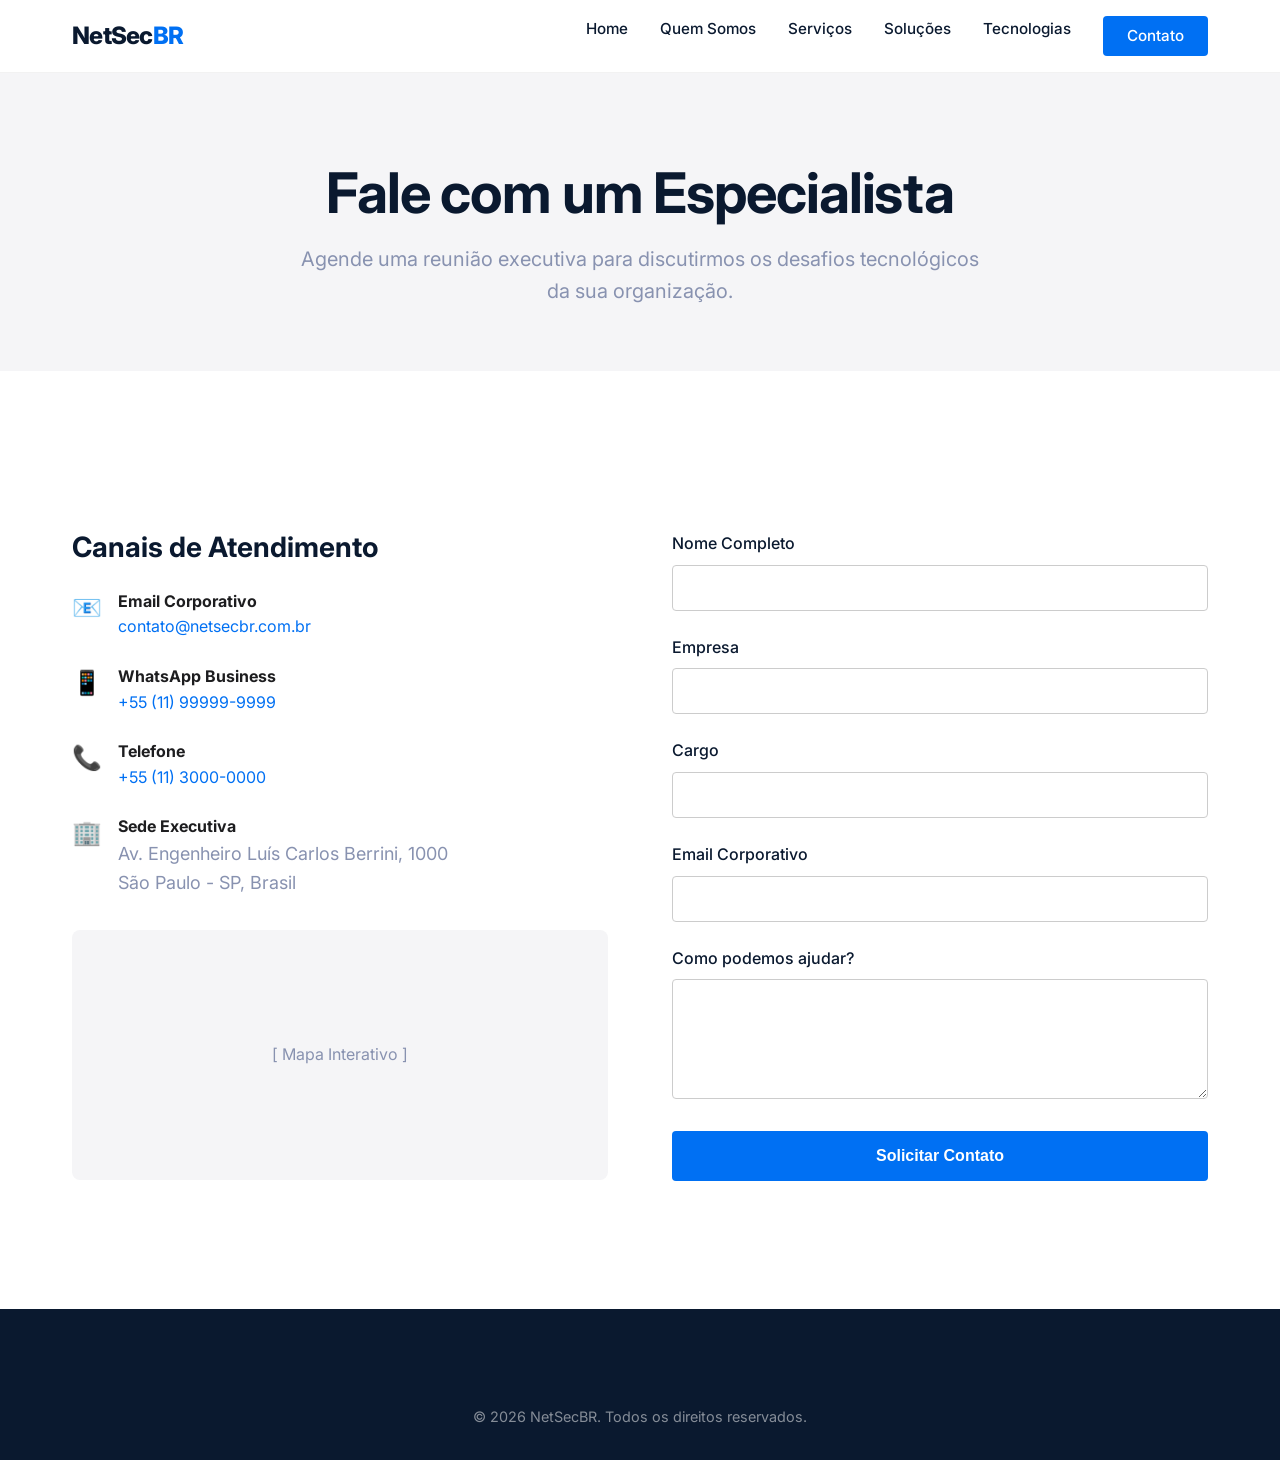
==== website/contato.html @ 1014b611 "feat: Inicialização completa da identidade digital NetSecBR (Website, Assets, Documentação e Apresen" ====
<!DOCTYPE html>
<html lang="pt-BR">
<head>
    <meta charset="UTF-8">
    <meta name="viewport" content="width=device-width, initial-scale=1.0">
    <title>Contato | NetSecBR</title>
    <meta name="description" content="Fale com nossos executivos e agende uma reunião estratégica para sua empresa.">
    <link href="https://fonts.googleapis.com/css2?family=Inter:wght@400;500;600;700;800&display=swap" rel="stylesheet">
    <link rel="stylesheet" href="../assets/css/style.css">
    <style>
        .page-header {
            padding: 10rem 0 4rem;
            background-color: var(--color-light-gray);
            text-align: center;
        }
        .contact-grid {
            display: grid;
            grid-template-columns: 1fr 1fr;
            gap: 4rem;
            margin-top: 2rem;
        }
        .contact-info h3 {
            color: var(--color-primary);
            margin-bottom: 1.5rem;
        }
        .info-item {
            margin-bottom: 1.5rem;
            display: flex;
            align-items: flex-start;
            gap: 1rem;
        }
        .info-icon {
            font-size: 1.5rem;
        }
        .form-group {
            margin-bottom: 1.5rem;
        }
        .form-group label {
            display: block;
            margin-bottom: 0.5rem;
            font-weight: 500;
            color: var(--color-primary);
        }
        .form-control {
            width: 100%;
            padding: 0.75rem;
            border: 1px solid #ccc;
            border-radius: 4px;
            font-family: inherit;
            font-size: 1rem;
        }
        textarea.form-control {
            resize: vertical;
            min-height: 120px;
        }
        
        @media (max-width: 768px) {
            .contact-grid { grid-template-columns: 1fr; }
        }
    </style>
</head>
<body>

    <header class="header">
        <div class="container nav-container">
            <a href="index.html" class="logo">NetSec<span>BR</span></a>
            <nav>
                <ul class="nav-links">
                    <li><a href="index.html">Home</a></li>
                    <li><a href="sobre.html">Quem Somos</a></li>
                    <li><a href="servicos.html">Serviços</a></li>
                    <li><a href="solucoes.html">Soluções</a></li>
                    <li><a href="tecnologias.html">Tecnologias</a></li>
                    <li><a href="contato.html" class="btn btn-primary" style="padding: 0.5rem 1.5rem; color: white;">Contato</a></li>
                </ul>
            </nav>
        </div>
    </header>

    <div class="page-header">
        <div class="container">
            <h1>Fale com um Especialista</h1>
            <p style="max-width: 700px; margin: 0 auto; font-size: 1.25rem;">Agende uma reunião executiva para discutirmos os desafios tecnológicos da sua organização.</p>
        </div>
    </div>

    <section class="section">
        <div class="container contact-grid">
            
            <!-- Informações de Contato -->
            <div class="contact-info">
                <h3>Canais de Atendimento</h3>
                
                <div class="info-item">
                    <div class="info-icon">📧</div>
                    <div>
                        <strong>Email Corporativo</strong><br>
                        <a href="mailto:contato@netsecbr.com.br">contato@netsecbr.com.br</a>
                    </div>
                </div>
                
                <div class="info-item">
                    <div class="info-icon">📱</div>
                    <div>
                        <strong>WhatsApp Business</strong><br>
                        <a href="#">+55 (11) 99999-9999</a>
                    </div>
                </div>
                
                <div class="info-item">
                    <div class="info-icon">📞</div>
                    <div>
                        <strong>Telefone</strong><br>
                        <a href="#">+55 (11) 3000-0000</a>
                    </div>
                </div>
                
                <div class="info-item">
                    <div class="info-icon">🏢</div>
                    <div>
                        <strong>Sede Executiva</strong><br>
                        <p style="margin:0;">Av. Engenheiro Luís Carlos Berrini, 1000<br>São Paulo - SP, Brasil</p>
                    </div>
                </div>
                
                <div style="margin-top: 2rem; width: 100%; height: 250px; background-color: var(--color-light-gray); display: flex; align-items: center; justify-content: center; border-radius: 8px;">
                    <span style="color: var(--color-gray);">[ Mapa Interativo ]</span>
                </div>
            </div>

            <!-- Formulário -->
            <div class="contact-form">
                <form action="#" method="POST" onsubmit="event.preventDefault(); alert('Mensagem enviada com sucesso! Nossos executivos entrarão em contato em breve.');">
                    <div class="form-group">
                        <label for="nome">Nome Completo</label>
                        <input type="text" id="nome" class="form-control" required>
                    </div>
                    
                    <div class="form-group">
                        <label for="empresa">Empresa</label>
                        <input type="text" id="empresa" class="form-control" required>
                    </div>
                    
                    <div class="form-group">
                        <label for="cargo">Cargo</label>
                        <input type="text" id="cargo" class="form-control" required>
                    </div>
                    
                    <div class="form-group">
                        <label for="email">Email Corporativo</label>
                        <input type="email" id="email" class="form-control" required>
                    </div>
                    
                    <div class="form-group">
                        <label for="mensagem">Como podemos ajudar?</label>
                        <textarea id="mensagem" class="form-control" required></textarea>
                    </div>
                    
                    <button type="submit" class="btn btn-primary" style="width: 100%;">Solicitar Contato</button>
                </form>
            </div>

        </div>
    </section>

    <!-- Footer reduzido -->
    <footer class="footer">
        <div class="container">
            <div class="footer-bottom" style="border-top: none;">
                &copy; 2026 NetSecBR. Todos os direitos reservados.
            </div>
        </div>
    </footer>

</body>
</html>
---- assets/css/style.css ----
/* ==========================================================================
   NetSecBR - Estilos Globais
   ========================================================================== */

:root {
    /* Paleta de Cores */
    --color-primary: #0A192F; /* Azul Escuro */
    --color-secondary: #0070F3; /* Azul Tecnológico */
    --color-white: #FFFFFF;
    --color-light-gray: #F5F5F7;
    --color-gray: #8892B0;
    --color-dark-gray: #1D1D1F;
    
    /* Tipografia */
    --font-primary: 'Inter', -apple-system, BlinkMacSystemFont, "Segoe UI", Roboto, Helvetica, Arial, sans-serif;
    
    /* Espaçamentos */
    --spacing-xs: 0.5rem;
    --spacing-sm: 1rem;
    --spacing-md: 2rem;
    --spacing-lg: 4rem;
    --spacing-xl: 8rem;
    
    /* Transições */
    --transition-fast: 0.2s ease;
}

* {
    margin: 0;
    padding: 0;
    box-sizing: border-box;
}

body {
    font-family: var(--font-primary);
    color: var(--color-dark-gray);
    background-color: var(--color-white);
    line-height: 1.6;
    -webkit-font-smoothing: antialiased;
}

/* ==========================================================================
   Tipografia
   ========================================================================== */

h1, h2, h3, h4, h5, h6 {
    color: var(--color-primary);
    font-weight: 700;
    line-height: 1.2;
    margin-bottom: var(--spacing-sm);
}

h1 { font-size: 3.5rem; letter-spacing: -0.02em; }
h2 { font-size: 2.5rem; letter-spacing: -0.01em; }
h3 { font-size: 1.75rem; }

p {
    margin-bottom: var(--spacing-sm);
    color: var(--color-gray);
    font-size: 1.125rem;
}

a {
    color: var(--color-secondary);
    text-decoration: none;
    transition: color var(--transition-fast);
}

a:hover {
    color: var(--color-primary);
}

/* ==========================================================================
   Layout & Componentes
   ========================================================================== */

.container {
    width: 100%;
    max-width: 1200px;
    margin: 0 auto;
    padding: 0 var(--spacing-md);
}

.section {
    padding: var(--spacing-xl) 0;
}

.section-light {
    background-color: var(--color-light-gray);
}

.section-dark {
    background-color: var(--color-primary);
    color: var(--color-white);
}

.section-dark h2, 
.section-dark h3, 
.section-dark p {
    color: var(--color-white);
}

.section-dark p {
    opacity: 0.8;
}

/* Botões */
.btn {
    display: inline-block;
    padding: 1rem 2rem;
    font-weight: 600;
    border-radius: 4px;
    transition: all var(--transition-fast);
    cursor: pointer;
    border: none;
    font-size: 1rem;
}

.btn-primary {
    background-color: var(--color-secondary);
    color: var(--color-white);
}

.btn-primary:hover {
    background-color: var(--color-primary);
    color: var(--color-white);
    transform: translateY(-2px);
    box-shadow: 0 4px 12px rgba(0, 112, 243, 0.3);
}

.btn-outline {
    background-color: transparent;
    color: var(--color-secondary);
    border: 2px solid var(--color-secondary);
}

.btn-outline:hover {
    background-color: var(--color-secondary);
    color: var(--color-white);
}

/* ==========================================================================
   Navegação
   ========================================================================== */

.header {
    position: fixed;
    top: 0;
    left: 0;
    width: 100%;
    background-color: rgba(255, 255, 255, 0.95);
    backdrop-filter: blur(10px);
    z-index: 1000;
    border-bottom: 1px solid rgba(0,0,0,0.05);
    padding: var(--spacing-sm) 0;
}

.nav-container {
    display: flex;
    justify-content: space-between;
    align-items: center;
}

.logo {
    font-size: 1.5rem;
    font-weight: 800;
    color: var(--color-primary);
    letter-spacing: -0.03em;
}

.logo span {
    color: var(--color-secondary);
}

.nav-links {
    display: flex;
    gap: var(--spacing-md);
    list-style: none;
}

.nav-links a {
    color: var(--color-primary);
    font-weight: 500;
    font-size: 0.95rem;
}

.nav-links a:hover {
    color: var(--color-secondary);
}

/* ==========================================================================
   Footer
   ========================================================================== */

.footer {
    background-color: var(--color-primary);
    color: var(--color-white);
    padding: var(--spacing-lg) 0 var(--spacing-md);
}

.footer-grid {
    display: grid;
    grid-template-columns: repeat(auto-fit, minmax(250px, 1fr));
    gap: var(--spacing-lg);
    margin-bottom: var(--spacing-lg);
}

.footer-col h4 {
    color: var(--color-white);
    margin-bottom: var(--spacing-sm);
    font-size: 1.2rem;
}

.footer-col ul {
    list-style: none;
}

.footer-col ul li {
    margin-bottom: 0.5rem;
}

.footer-col ul a {
    color: rgba(255,255,255,0.7);
}

.footer-col ul a:hover {
    color: var(--color-white);
}

.footer-bottom {
    text-align: center;
    padding-top: var(--spacing-md);
    border-top: 1px solid rgba(255,255,255,0.1);
    color: rgba(255,255,255,0.5);
    font-size: 0.9rem;
}

/* ==========================================================================
   Responsividade
   ========================================================================== */

@media (max-width: 768px) {
    h1 { font-size: 2.5rem; }
    h2 { font-size: 2rem; }
    
    .nav-links {
        display: none; /* Em um projeto real, aqui entraria o menu hamburger */
    }
    
    .section {
        padding: var(--spacing-lg) 0;
    }
}
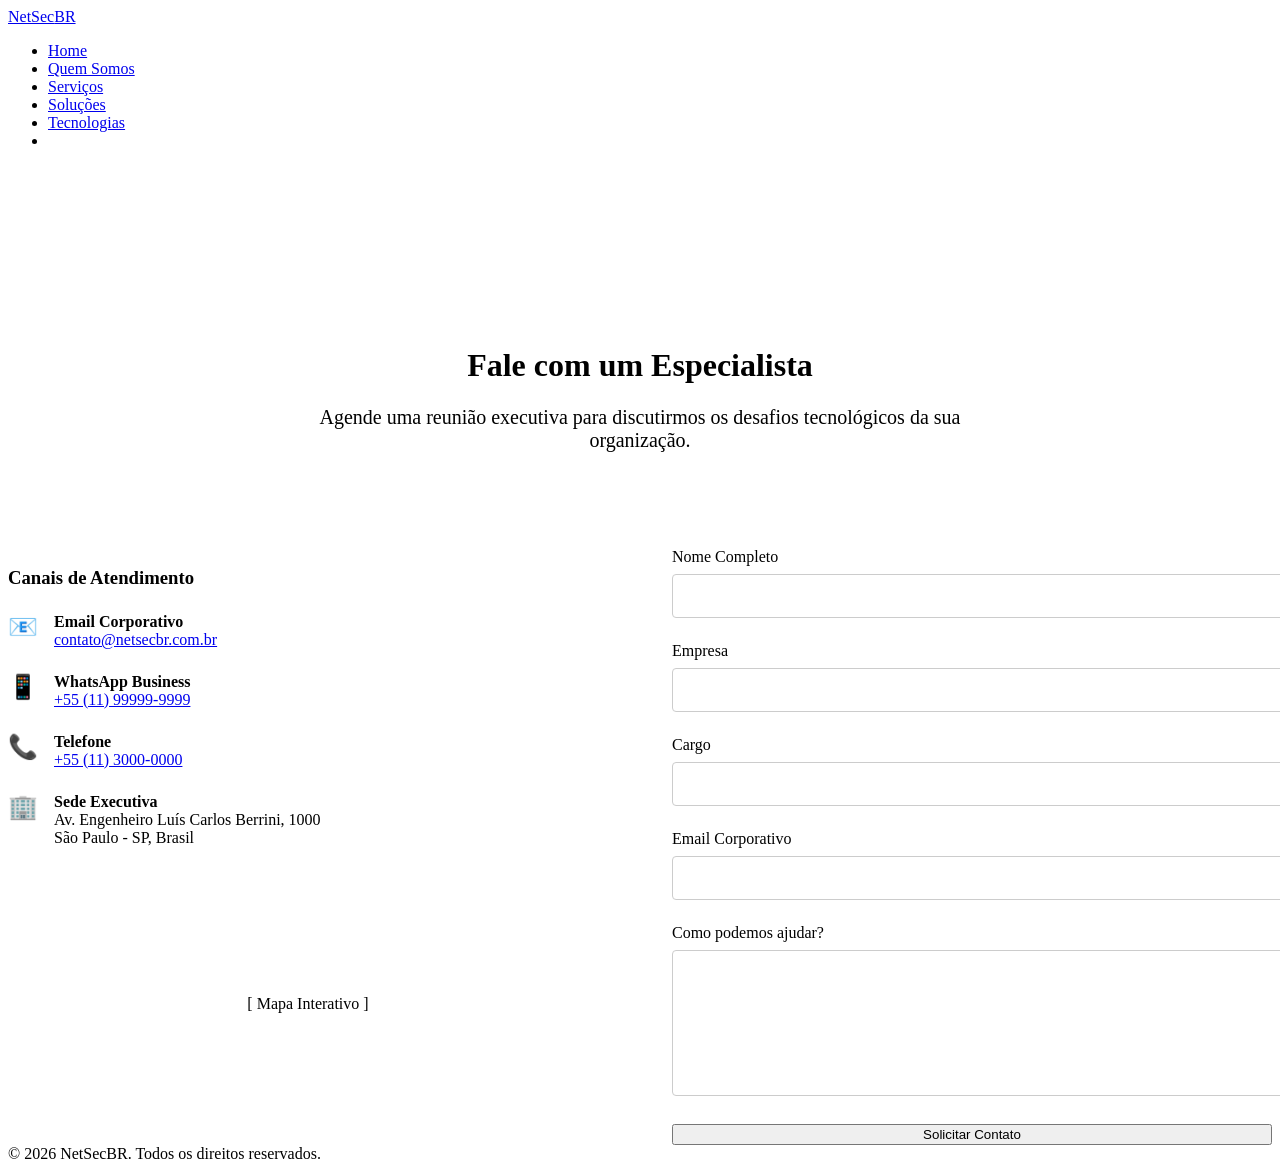
==== commit 5d32b121: "fix: Corrigir caminhos relativos dos assets para GitHub Pages" ====
--- a/website/contato.html
+++ b/website/contato.html
@@ -6,7 +6,7 @@
     <title>Contato | NetSecBR</title>
     <meta name="description" content="Fale com nossos executivos e agende uma reunião estratégica para sua empresa.">
     <link href="https://fonts.googleapis.com/css2?family=Inter:wght@400;500;600;700;800&display=swap" rel="stylesheet">
-    <link rel="stylesheet" href="../assets/css/style.css">
+    <link rel="stylesheet" href="assets/css/style.css">
     <style>
         .page-header {
             padding: 10rem 0 4rem;
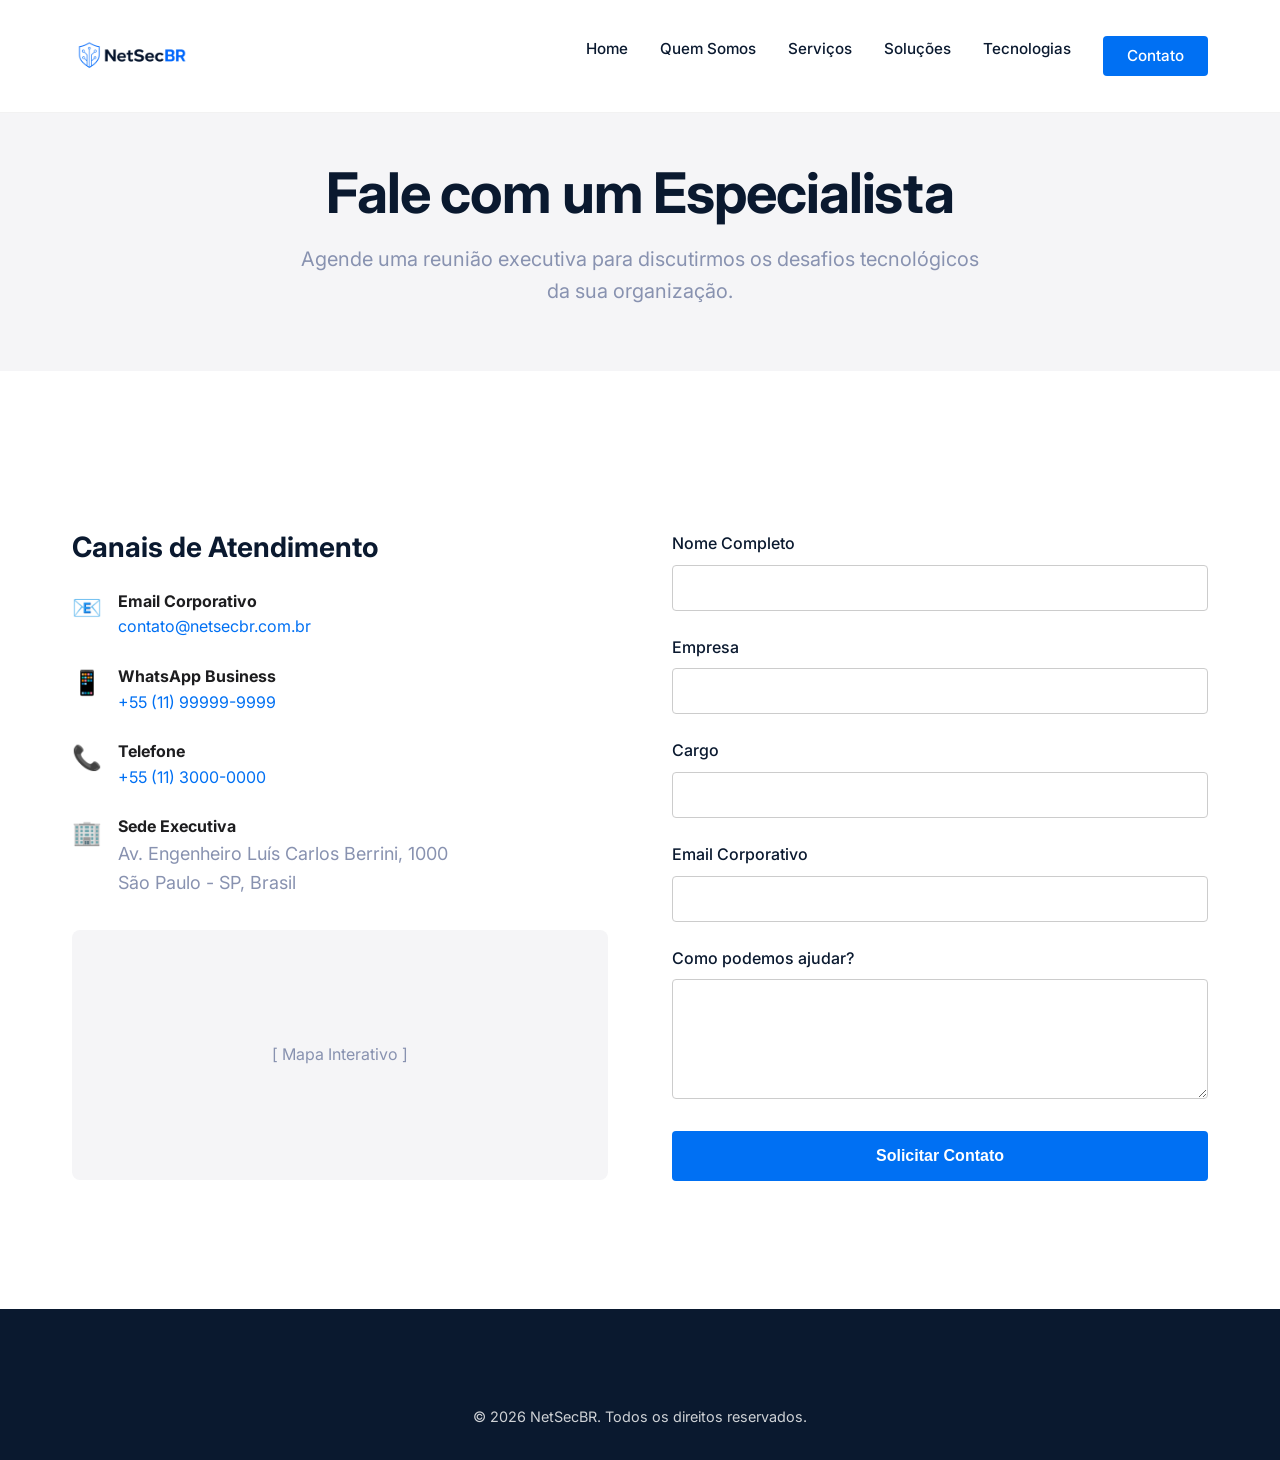
==== commit 08df4b60: "feat: Logo 80px em todas as páginas, menu hamburger responsivo e melhorias mobile" ====
--- a/website/contato.html
+++ b/website/contato.html
@@ -63,7 +63,8 @@
 
     <header class="header">
         <div class="container nav-container">
-            <a href="index.html" class="logo">NetSec<span>BR</span></a>
+            <a href="index.html" class="logo"><img src="assets/logos/logo_netsecbr.png" alt="NetSecBR" style="height: 80px; vertical-align: middle;"></a>
+            <button class="menu-toggle">&#9776;</button>
             <nav>
                 <ul class="nav-links">
                     <li><a href="index.html">Home</a></li>
@@ -172,5 +173,6 @@
         </div>
     </footer>
 
+    <script src="assets/js/menu.js"></script>
 </body>
 </html>
--- a/website/assets/css/style.css
+++ b/website/assets/css/style.css
@@ -0,0 +1,345 @@
+/* ==========================================================================
+   NetSecBR - Estilos Globais
+   ========================================================================== */
+
+:root {
+    /* Paleta de Cores */
+    --color-primary: #0A192F; /* Azul Escuro */
+    --color-secondary: #0070F3; /* Azul Tecnológico */
+    --color-white: #FFFFFF;
+    --color-light-gray: #F5F5F7;
+    --color-gray: #8892B0;
+    --color-dark-gray: #1D1D1F;
+    
+    /* Tipografia */
+    --font-primary: 'Inter', -apple-system, BlinkMacSystemFont, "Segoe UI", Roboto, Helvetica, Arial, sans-serif;
+    
+    /* Espaçamentos */
+    --spacing-xs: 0.5rem;
+    --spacing-sm: 1rem;
+    --spacing-md: 2rem;
+    --spacing-lg: 4rem;
+    --spacing-xl: 8rem;
+    
+    /* Transições */
+    --transition-fast: 0.2s ease;
+}
+
+* {
+    margin: 0;
+    padding: 0;
+    box-sizing: border-box;
+}
+
+body {
+    font-family: var(--font-primary);
+    color: var(--color-dark-gray);
+    background-color: var(--color-white);
+    line-height: 1.6;
+    -webkit-font-smoothing: antialiased;
+}
+
+/* ==========================================================================
+   Tipografia
+   ========================================================================== */
+
+h1, h2, h3, h4, h5, h6 {
+    color: var(--color-primary);
+    font-weight: 700;
+    line-height: 1.2;
+    margin-bottom: var(--spacing-sm);
+}
+
+h1 { font-size: 3.5rem; letter-spacing: -0.02em; }
+h2 { font-size: 2.5rem; letter-spacing: -0.01em; }
+h3 { font-size: 1.75rem; }
+
+p {
+    margin-bottom: var(--spacing-sm);
+    color: var(--color-gray);
+    font-size: 1.125rem;
+}
+
+a {
+    color: var(--color-secondary);
+    text-decoration: none;
+    transition: color var(--transition-fast);
+}
+
+a:hover {
+    color: var(--color-primary);
+}
+
+/* ==========================================================================
+   Layout & Componentes
+   ========================================================================== */
+
+.container {
+    width: 100%;
+    max-width: 1200px;
+    margin: 0 auto;
+    padding: 0 var(--spacing-md);
+}
+
+.section {
+    padding: var(--spacing-xl) 0;
+}
+
+.section-light {
+    background-color: var(--color-light-gray);
+}
+
+.section-dark {
+    background-color: var(--color-primary);
+    color: var(--color-white);
+}
+
+.section-dark h2, 
+.section-dark h3, 
+.section-dark p {
+    color: var(--color-white);
+}
+
+.section-dark p {
+    opacity: 0.8;
+}
+
+/* Botões */
+.btn {
+    display: inline-block;
+    padding: 1rem 2rem;
+    font-weight: 600;
+    border-radius: 4px;
+    transition: all var(--transition-fast);
+    cursor: pointer;
+    border: none;
+    font-size: 1rem;
+}
+
+.btn-primary {
+    background-color: var(--color-secondary);
+    color: var(--color-white);
+}
+
+.btn-primary:hover {
+    background-color: var(--color-primary);
+    color: var(--color-white);
+    transform: translateY(-2px);
+    box-shadow: 0 4px 12px rgba(0, 112, 243, 0.3);
+}
+
+.btn-outline {
+    background-color: transparent;
+    color: var(--color-secondary);
+    border: 2px solid var(--color-secondary);
+}
+
+.btn-outline:hover {
+    background-color: var(--color-secondary);
+    color: var(--color-white);
+}
+
+/* ==========================================================================
+   Navegação
+   ========================================================================== */
+
+.header {
+    position: fixed;
+    top: 0;
+    left: 0;
+    width: 100%;
+    background-color: rgba(255, 255, 255, 0.95);
+    backdrop-filter: blur(10px);
+    z-index: 1000;
+    border-bottom: 1px solid rgba(0,0,0,0.05);
+    padding: var(--spacing-sm) 0;
+}
+
+.nav-container {
+    display: flex;
+    justify-content: space-between;
+    align-items: center;
+}
+
+.logo {
+    font-size: 1.5rem;
+    font-weight: 800;
+    color: var(--color-primary);
+    letter-spacing: -0.03em;
+    display: flex;
+    align-items: center;
+}
+
+.logo span {
+    color: var(--color-secondary);
+}
+
+.nav-links {
+    display: flex;
+    gap: var(--spacing-md);
+    list-style: none;
+}
+
+.nav-links a {
+    color: var(--color-primary);
+    font-weight: 500;
+    font-size: 0.95rem;
+}
+
+.nav-links a:hover {
+    color: var(--color-secondary);
+}
+
+.menu-toggle {
+    display: none;
+    background: none;
+    border: none;
+    font-size: 1.5rem;
+    cursor: pointer;
+    color: var(--color-primary);
+    padding: 0.5rem;
+    z-index: 1001;
+}
+
+/* ==========================================================================
+   Footer
+   ========================================================================== */
+
+.footer {
+    background-color: var(--color-primary);
+    color: var(--color-white);
+    padding: var(--spacing-lg) 0 var(--spacing-md);
+}
+
+.footer-grid {
+    display: grid;
+    grid-template-columns: repeat(auto-fit, minmax(250px, 1fr));
+    gap: var(--spacing-lg);
+    margin-bottom: var(--spacing-lg);
+}
+
+.footer-col h4 {
+    color: var(--color-white);
+    margin-bottom: 1rem;
+}
+
+.footer-col ul {
+    list-style: none;
+}
+
+.footer-col ul li {
+    margin-bottom: 0.5rem;
+}
+
+.footer-col a {
+    color: rgba(255,255,255,0.8);
+}
+
+.footer-col a:hover {
+    color: var(--color-secondary);
+}
+
+.footer-bottom {
+    text-align: center;
+    padding-top: var(--spacing-md);
+    border-top: 1px solid rgba(255,255,255,0.1);
+    font-size: 0.9rem;
+    opacity: 0.8;
+}
+
+.plus {
+    color: var(--color-secondary);
+}
+
+/* ==========================================================================
+   Responsive Design - Tablet (768px e abaixo)
+   ========================================================================== */
+
+@media (max-width: 768px) {
+    h1 { font-size: 2rem; }
+    h2 { font-size: 1.5rem; }
+    h3 { font-size: 1.25rem; }
+    p { font-size: 1rem; }
+    
+    .menu-toggle {
+        display: block;
+    }
+    
+    .nav-links {
+        position: fixed;
+        top: 70px;
+        left: 0;
+        right: 0;
+        background-color: rgba(255, 255, 255, 0.98);
+        flex-direction: column;
+        gap: 0;
+        max-height: 0;
+        overflow: hidden;
+        transition: max-height 0.3s ease;
+        list-style: none;
+        padding: 0;
+        border-bottom: 1px solid rgba(0,0,0,0.05);
+    }
+    
+    .nav-links.active {
+        max-height: 400px;
+        padding: 1rem 0;
+    }
+    
+    .nav-links li {
+        padding: 0.75rem 1rem;
+        border-bottom: 1px solid rgba(0,0,0,0.05);
+    }
+    
+    .nav-links a {
+        display: block;
+    }
+    
+    .section {
+        padding: var(--spacing-lg) 0;
+    }
+    
+    .container {
+        padding: 0 var(--spacing-sm);
+    }
+    
+    .header {
+        padding: var(--spacing-xs) 0;
+    }
+    
+    .logo img {
+        height: 50px !important;
+    }
+    
+    body {
+        padding-top: 80px;
+    }
+}
+
+/* ==========================================================================
+   Responsive Design - Mobile (480px e abaixo)
+   ========================================================================== */
+
+@media (max-width: 480px) {
+    h1 { font-size: 1.75rem; }
+    h2 { font-size: 1.25rem; }
+    h3 { font-size: 1rem; }
+    p { font-size: 0.95rem; }
+    
+    .section {
+        padding: var(--spacing-md) 0;
+    }
+    
+    .btn {
+        padding: 0.75rem 1.5rem;
+        font-size: 0.9rem;
+    }
+    
+    .container {
+        padding: 0 var(--spacing-xs);
+    }
+    
+    .logo img {
+        height: 40px !important;
+    }
+}
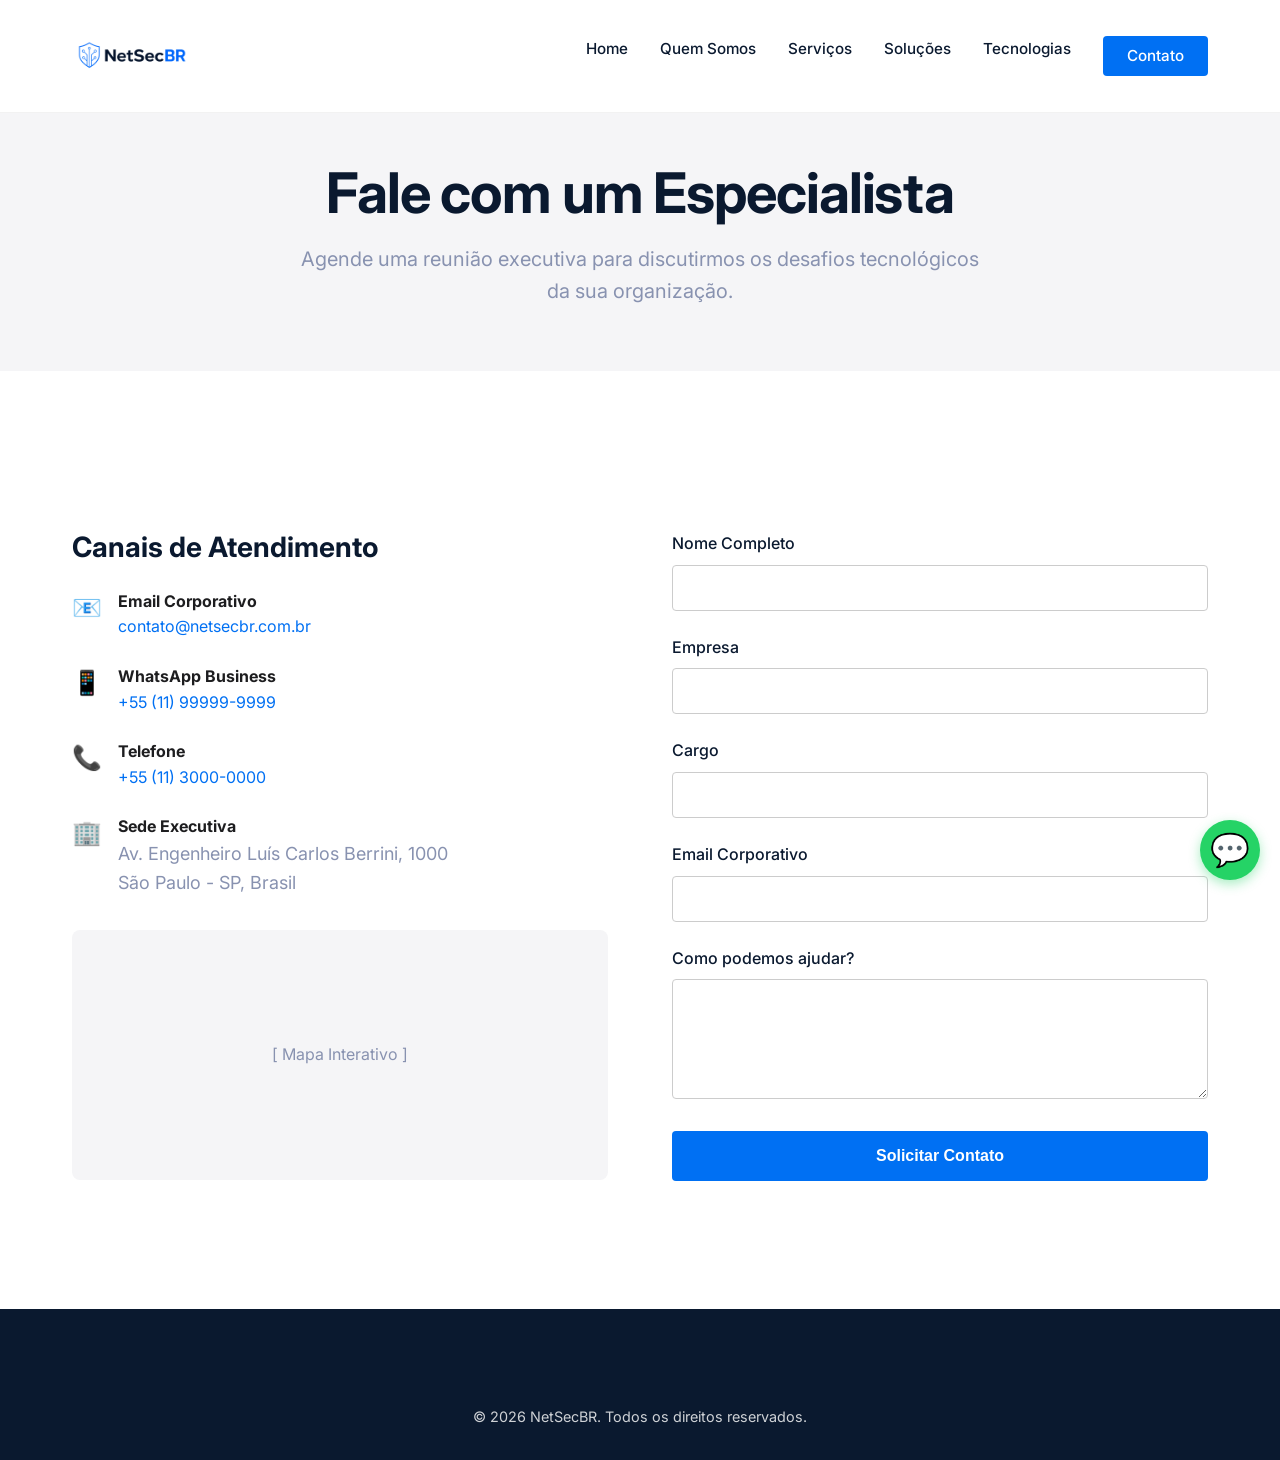
==== commit 17dc4a32: "feat: Adicionar WhatsApp (11 9 4468-9800) - botão flutuante + link no footer" ====
--- a/website/contato.html
+++ b/website/contato.html
@@ -173,6 +173,7 @@
         </div>
     </footer>
 
+    <script src="assets/js/whatsapp.js"></script>
     <script src="assets/js/menu.js"></script>
 </body>
 </html>
--- a/website/assets/css/style.css
+++ b/website/assets/css/style.css
@@ -249,6 +249,41 @@
 
 .plus {
     color: var(--color-secondary);
+}
+
+/* Botão Flutuante WhatsApp */
+.whatsapp-button {
+    position: fixed;
+    bottom: 20px;
+    right: 20px;
+    width: 60px;
+    height: 60px;
+    background-color: #25D366;
+    border-radius: 50%;
+    display: flex;
+    align-items: center;
+    justify-content: center;
+    font-size: 2rem;
+    box-shadow: 0 4px 12px rgba(37, 211, 102, 0.4);
+    transition: all 0.3s ease;
+    z-index: 999;
+    text-decoration: none;
+}
+
+.whatsapp-button:hover {
+    background-color: #20BA5A;
+    transform: scale(1.1);
+    box-shadow: 0 6px 16px rgba(37, 211, 102, 0.6);
+}
+
+@media (max-width: 768px) {
+    .whatsapp-button {
+        width: 50px;
+        height: 50px;
+        font-size: 1.5rem;
+        bottom: 15px;
+        right: 15px;
+    }
 }
 
 /* ==========================================================================
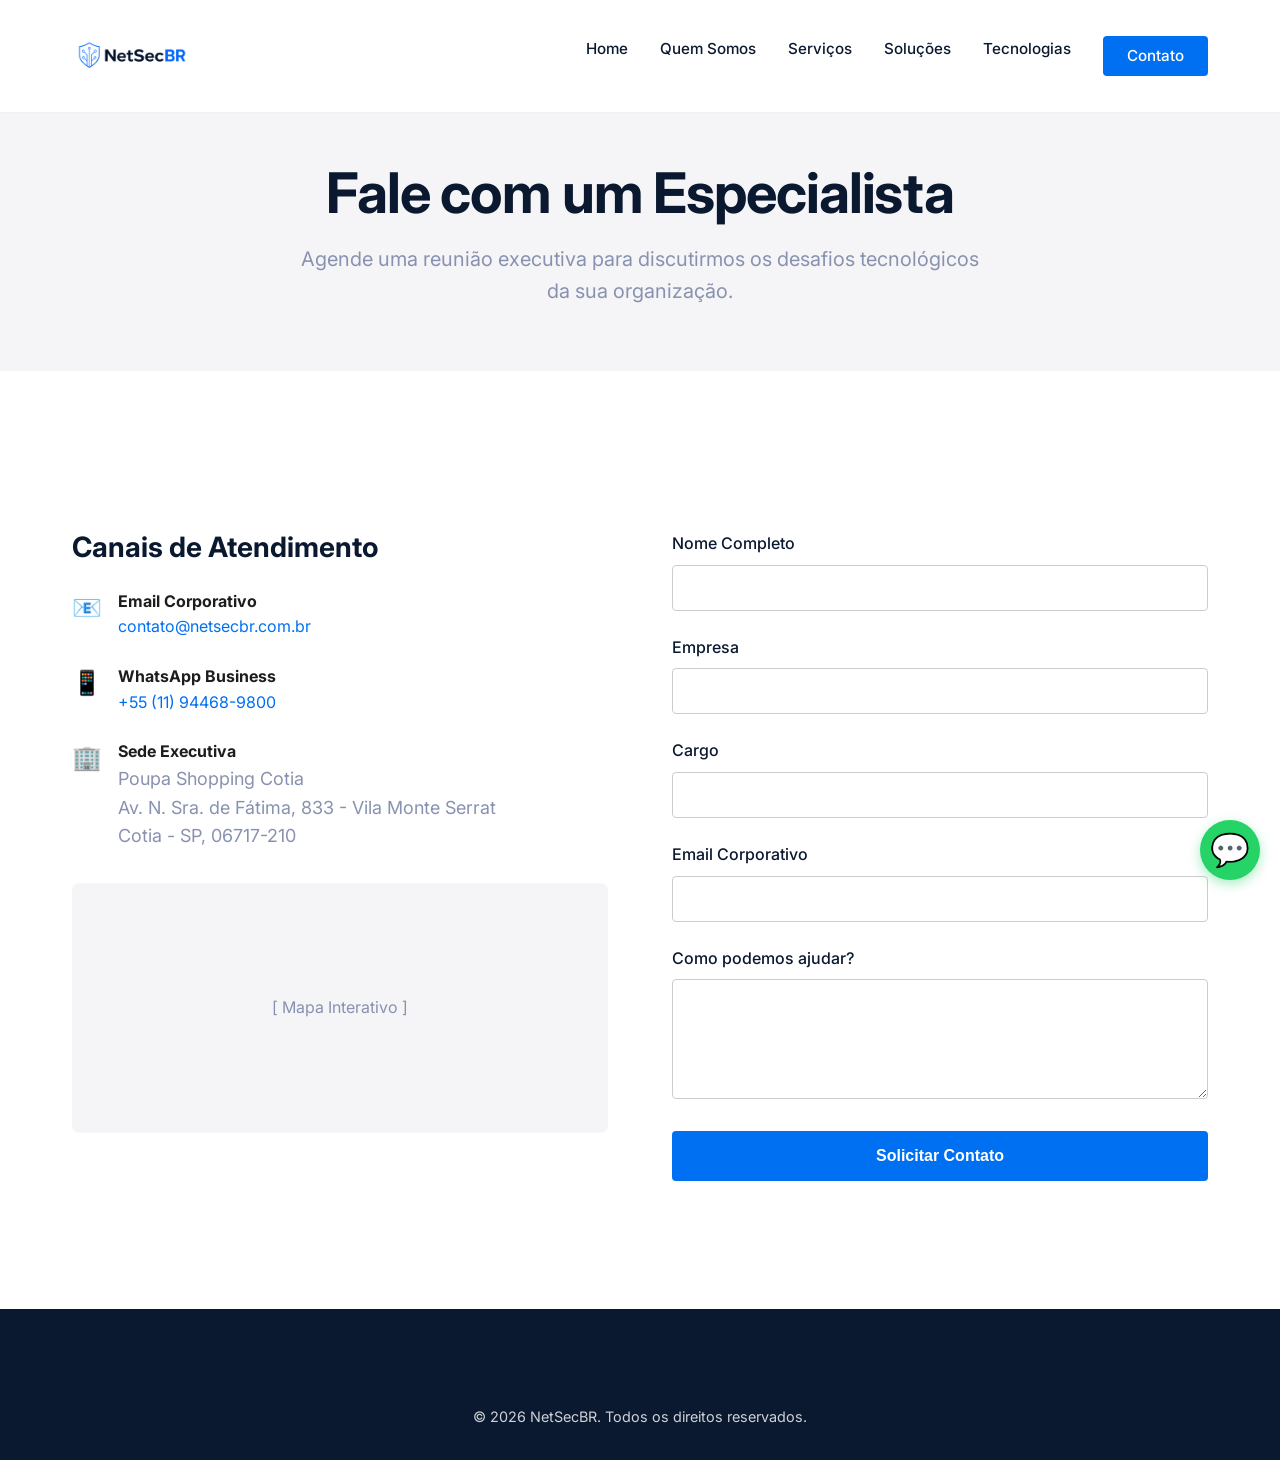
==== commit a441cd0c: "feat: Atualizar página de contato com informações corretas (WhatsApp, endereço Cotia)" ====
--- a/website/contato.html
+++ b/website/contato.html
@@ -104,15 +104,7 @@
                     <div class="info-icon">📱</div>
                     <div>
                         <strong>WhatsApp Business</strong><br>
-                        <a href="#">+55 (11) 99999-9999</a>
-                    </div>
-                </div>
-                
-                <div class="info-item">
-                    <div class="info-icon">📞</div>
-                    <div>
-                        <strong>Telefone</strong><br>
-                        <a href="#">+55 (11) 3000-0000</a>
+                        <a href="https://wa.me/5511944689800" target="_blank">+55 (11) 94468-9800</a>
                     </div>
                 </div>
                 
@@ -120,7 +112,7 @@
                     <div class="info-icon">🏢</div>
                     <div>
                         <strong>Sede Executiva</strong><br>
-                        <p style="margin:0;">Av. Engenheiro Luís Carlos Berrini, 1000<br>São Paulo - SP, Brasil</p>
+                        <p style="margin:0;">Poupa Shopping Cotia<br>Av. N. Sra. de Fátima, 833 - Vila Monte Serrat<br>Cotia - SP, 06717-210</p>
                     </div>
                 </div>
                 
